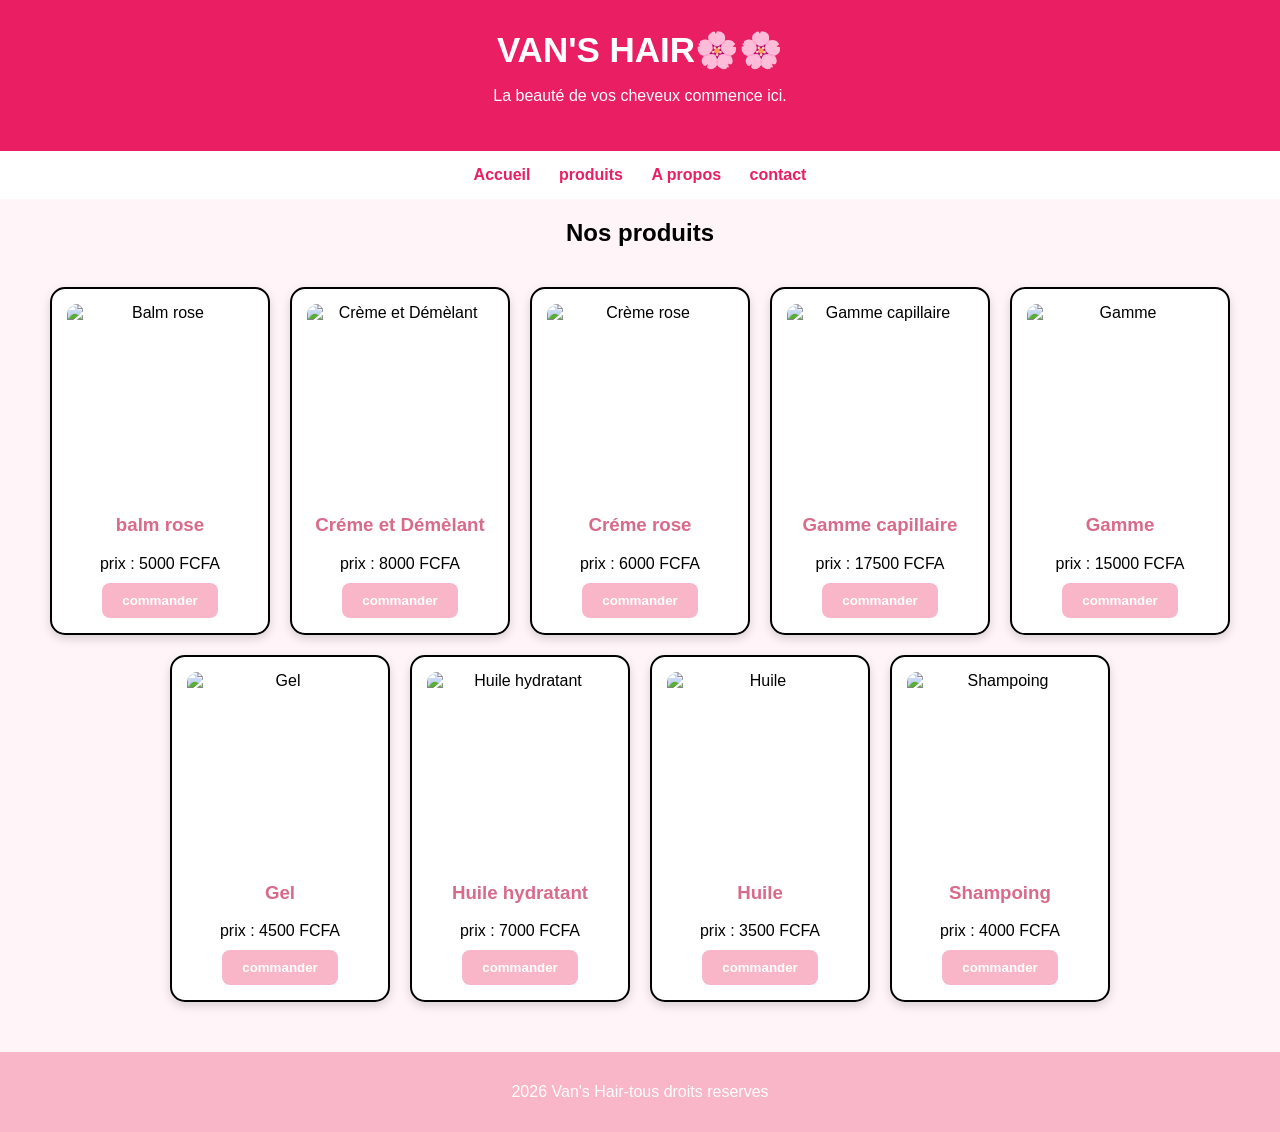
==== produit.html @ 9272e041 "Add files via upload ajoute les fichiers du site van's hair" ====
<!DOCTYPE html>
<html lang="fr"
<head>
    <meta charset="UTF-8">
    <title>Van's Hair</title>
    <link rel="stylesheet" href="style.css">

 <style>
        body {
            margin: 0;
            font-family: Arial, sans-serif;
            background-color: #fff5f8;
            text-align: center;
        }
        header {
            background-color: #e91e63;
            color: white;
            padding: 30px;

        }
        h1 {
            margin: 0;
            font-size: 35px;
        }
        nav {
            background-color: white;
            padding: 15px;
        }
        nav a {
            color:  #e91e63;
            text-decoration: none;
            margin: 0 12px;
            font-weight: bold;
        }
        </style>
    </head>
<body>
    <header>
        <h1>VAN'S HAIR🌸🌸</h1>
        <p>La beauté de vos cheveux commence ici.</p>
    </header>

        <nav>
            <a href="index.html">Accueil</a>
            <a href="produit.html">produits</a>
            <a href="apropos.html">A propos</a>
            <a href="contact.html">contact</a>
        </nav>
        <h2>Nos produits</h2>
        <div class="produits">
           <div class="carte">
            <img src="images/balm rose.jpg" alt="Balm rose">
            <h3>balm rose</h3>
            <p>prix : 5000 FCFA</p>
            <button>commander</button>
        </div>
        <div class="carte">
            <img src="images/crème et démèlant.jpg" alt="Crème et Démèlant">
            <h3>Créme et Démèlant</h3>
            <p>prix : 8000 FCFA</p>
            <button>commander</button>
        </div>
        <div class="carte">
            <img src="images/crème rose.jpg" alt="Crème rose">
            <h3>Créme rose</h3>
            <p>prix : 6000 FCFA</p>
            <button>commander</button>
        </div>
        <div class="carte">
            <img src="images/gamme capillaire.jpg" alt="Gamme capillaire">
            <h3>Gamme capillaire</h3>
            <p>prix : 17500 FCFA</p>
            <button>commander</button>
        </div>
        <div class="carte">
            <img src="images/gamme.jpg" alt="Gamme">
            <h3>Gamme</h3>
            <p>prix : 15000 FCFA</p>
            <button>commander</button>
        </div>
        <div class="carte">
            <img src="images/gel.jpg" alt="Gel">
            <h3>Gel</h3>
            <p>prix : 4500 FCFA</p>
            <button>commander</button>
        </div>
        <div class="carte">
            <img src="images/huile hydratant.jpg" alt="Huile hydratant">
            <h3>Huile hydratant</h3>
            <p>prix : 7000 FCFA</p>
            <button>commander</button>
        </div>
        <div class="carte">
            <img src="images/huile.jpg" alt="Huile">
            <h3>Huile</h3>
            <p>prix : 3500 FCFA</p>
            <button>commander</button>
        </div>
        <div class="carte">
            <img src="images/shampoing.jpg" alt="Shampoing">
            <h3>Shampoing</h3>
            <p>prix : 4000 FCFA</p>
            <button>commander</button>
           </div>
        </div>
        
</body>
<footer>
    <p>2026 Van's Hair-tous droits reserves</p>
</footer>
---- style.css ----
main img {
    width: 150px;
    height: 150px;
    object-fit: cover;
}
main {
    text-align: center;
}
main img {
    width: 150px;
    height: 150px;
    object-fit: containss;
    margin: 10px;

}
.produits {
    display: flex;
    flex-wrap: wrap;
    gap: 20px;
    justify-content: center;
    align-items: flex-start;
}
.produits img {
    width: 100px;
    height: auto;
    max-width: 100%;
    display: block;
    margin: o auto;
}
.carte {
    width: 220px;
    padding: 15px;
    border: 2px solid black;
    box-sizing: border-box;
    
    
}
.carte{
    background-color: white;
    border-radius: 15px;
    box-shadow: 0 4px 10px rgba(0,0,0,0.15);
    padding: 15px;
    text-align: center;
    transition: transform 0.3s;
}
.carte:hover {
    transform: translateY(-5px);
}
.carte img {
    width: 100%;
    height: 200px;
    object-fit: contain;
    border-radius: 10px;
}
.carte h3 {
    color: #d96b8a;
    margin-top: 10px;
}
.carte p {
    margin: 10px 0;
    font-size: 16px;
}
.carte button {
    background-color: #f8b6c8;
    color: white;
    padding: 10px 20px;
    border: none;
    border-radius: 8px;
    cursor: pointer;
    font-weight: bold;
}
.accueil {
    text-align: center;
    padding: 60px 20px;
}
.accueil h1 {
    font-size: 36px;
    margin-bottom: 15px;
}
.accueil p {
    font-size: 20px;
    margin-bottom: 25px;
}
.accueil button {
    padding: 12px 25px;
    border: none;
    border-radius: 8px;
    cursor: pointer;
}
body{
    margin: 0;
}
.accueil {
    width: 100%;
    padding: 0;
    margin: 0;

}
.accueil img {
    width: 100%;
    height: auto;
    display: block;
    
}
.bouton {
    display: inline-block;
    padding: 10px 20px;
    background-color: pink;
    color: white;
    text-decoration: none;
    border-radius: 8px;
}
.accueil {
    text-align: center;
    padding: 30px 20px;
}
.accueil h1 {
    margin-bottom: 15px;
}
.accueil p {
    font-size: 18px;
    margin-bottom: 20px;
}
main h1 {
    text-align: center;
    margin: 30px 0;
}
.produits {
    padding: 20px;
}
footer {
    background-color: #f8b6c8;
    color: white;
    text-align: center;
    padding: 15px;
    margin-top: 30px;
}
.apropos {
    max-width: 800px;
    margin: 40px auto;
    padding: 30px;
    text-align: center;
    background-color: white;
    border-radius: 15px;
    box-shadow: 0 4px 10px rgba(0, 0, 0, 0,15);

}
.apropos h1 {
    color: #d96b8a;
    margin: 20px;

}
.apropos p {
    font-size: 17px;
    line-height: 1.6;
}
.contact {
    text-align: center;
    padding: 40pxx 20px;
}
.contact form {
    width: 400px;
    margin: 30px auto;
    display: flex;
    gap: 10px;
}
.contact form input,
.contact form textarea {
    padding: 12px;
    border: 1px solid #ddd;
    border-radius: 8px;
    font-size: 16px;
}
.contact form label {
    text-align: left;
}
.contact form button {
    padding: 10px;
    background-color: pink ;
    border: none;
    border-radius: 8px;
    cursor: pointer;
}
.cordonnées {
    text-align: center;
    margin-top: 30px;
}
.cordonnées h3 {
    margin-bottom: 15px;
}
.cordonnées p {
    margin: 8px 0;
}
.whatsapp {
    display: inline-block;
    margin-top: 15px;
    padding: 10px 15px;
    background-color: #25D366;
    color: white;
    text-decoration: none;
    border-radius: 8px;
}
/* Adaptation télèphone */
@media (max-width: 768px) {
    body {
        width: 100%;
        margin: 0;
        padding: 0;
    }
    header {
        width: 100%;
        padding: 15px 10px;
    }
    nav {
        display: flex;
        flex-wrap: wrap;
        justify-content: center;
        gap: 10px;
    }
    nav a {
        font-size: 14px;
    }
    .container {
        width: 90%;
        margin: auto;
    }
    .produits{
        display: flex;
        flex-direction: column;
        align-items: center;
    }
    .carte {
        width: 90%;
        max-width: 300px;
        margin-bottom: auto;
    }
    form {
        width: 90%;
        margin: auto;
    }
    input,
    textarea,
    select,
    button {
        max-width: 100%;
        box-sizing: border-box;
    }
}
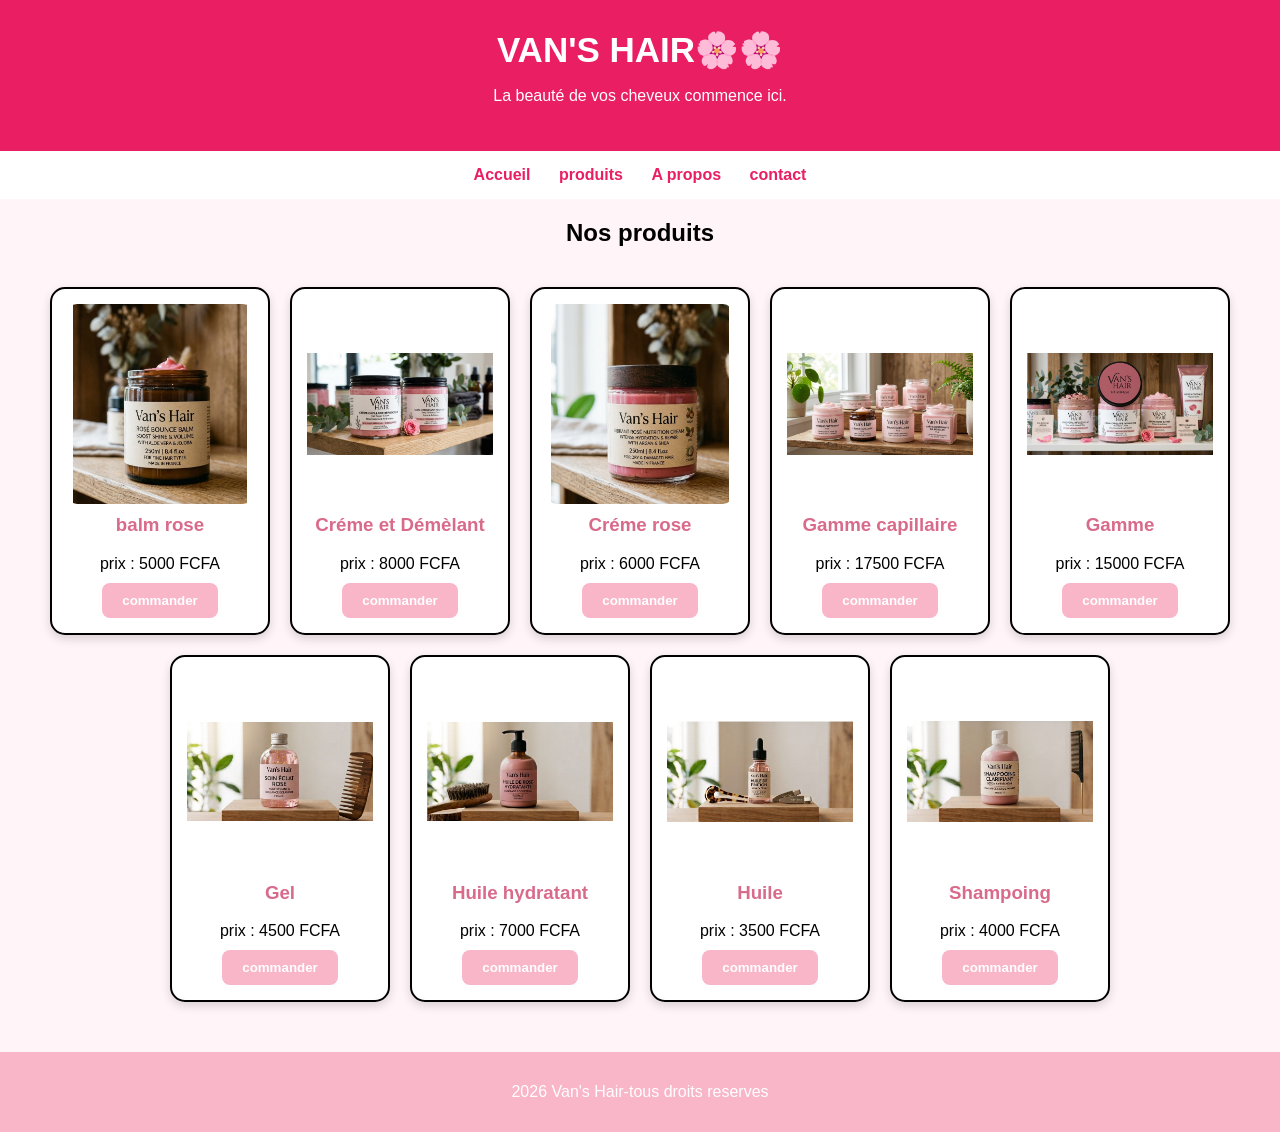
==== commit 07976f36: "Update produit.html" ====
--- a/produit.html
+++ b/produit.html
@@ -49,55 +49,55 @@
         <h2>Nos produits</h2>
         <div class="produits">
            <div class="carte">
-            <img src="images/balm rose.jpg" alt="Balm rose">
+            <img src="Images/balm rose.jpg" alt="Balm rose">
             <h3>balm rose</h3>
             <p>prix : 5000 FCFA</p>
             <button>commander</button>
         </div>
         <div class="carte">
-            <img src="images/crème et démèlant.jpg" alt="Crème et Démèlant">
+            <img src="Images/crème et démèlant.jpg" alt="Crème et Démèlant">
             <h3>Créme et Démèlant</h3>
             <p>prix : 8000 FCFA</p>
             <button>commander</button>
         </div>
         <div class="carte">
-            <img src="images/crème rose.jpg" alt="Crème rose">
+            <img src="Images/crème rose.jpg" alt="Crème rose">
             <h3>Créme rose</h3>
             <p>prix : 6000 FCFA</p>
             <button>commander</button>
         </div>
         <div class="carte">
-            <img src="images/gamme capillaire.jpg" alt="Gamme capillaire">
+            <img src="Images/gamme capillaire.jpg" alt="Gamme capillaire">
             <h3>Gamme capillaire</h3>
             <p>prix : 17500 FCFA</p>
             <button>commander</button>
         </div>
         <div class="carte">
-            <img src="images/gamme.jpg" alt="Gamme">
+            <img src="Images/gamme.jpg" alt="Gamme">
             <h3>Gamme</h3>
             <p>prix : 15000 FCFA</p>
             <button>commander</button>
         </div>
         <div class="carte">
-            <img src="images/gel.jpg" alt="Gel">
+            <img src="Images/gel.jpg" alt="Gel">
             <h3>Gel</h3>
             <p>prix : 4500 FCFA</p>
             <button>commander</button>
         </div>
         <div class="carte">
-            <img src="images/huile hydratant.jpg" alt="Huile hydratant">
+            <img src="Images/huile hydratant.jpg" alt="Huile hydratant">
             <h3>Huile hydratant</h3>
             <p>prix : 7000 FCFA</p>
             <button>commander</button>
         </div>
         <div class="carte">
-            <img src="images/huile.jpg" alt="Huile">
+            <img src="Images/huile.jpg" alt="Huile">
             <h3>Huile</h3>
             <p>prix : 3500 FCFA</p>
             <button>commander</button>
         </div>
         <div class="carte">
-            <img src="images/shampoing.jpg" alt="Shampoing">
+            <img src="Images/shampoing.jpg" alt="Shampoing">
             <h3>Shampoing</h3>
             <p>prix : 4000 FCFA</p>
             <button>commander</button>
@@ -107,4 +107,4 @@
 </body>
 <footer>
     <p>2026 Van's Hair-tous droits reserves</p>
-</footer>+</footer>
